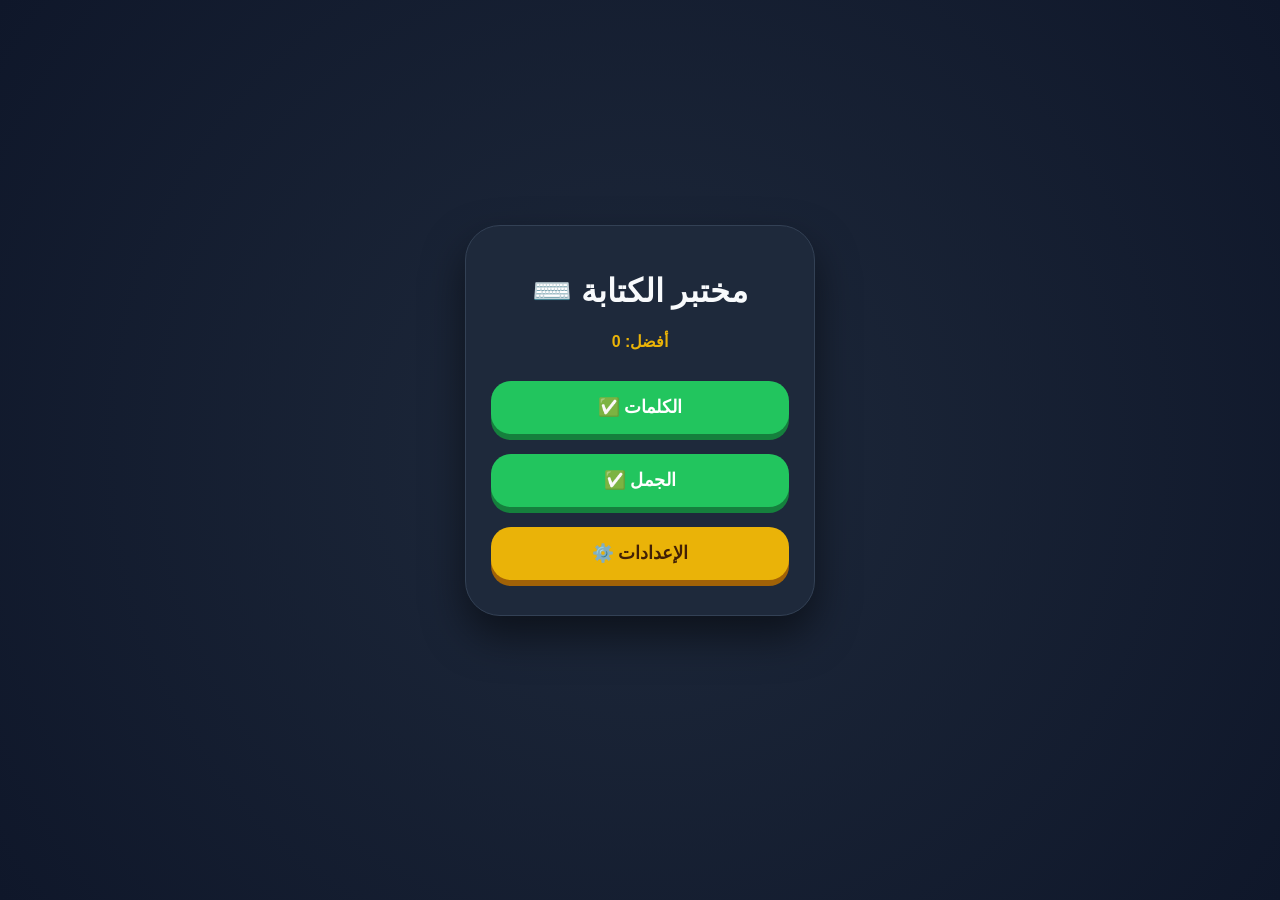
==== index.html @ 0901d01c "Add files via upload" ====
<!DOCTYPE html>
<html lang="ar" dir="rtl">
<head>
    <meta charset="UTF-8">
    <meta name="viewport" content="width=device-width, initial-scale=1.0">
    <title>Typing Master - Ibrahim</title>
    <link rel="stylesheet" href="style.css">
    <link rel="manifest" href="manifest.json">
    <meta name="theme-color" content="#1e293b">
</head>
<body>
    <div class="main-wrapper">
        <div id="home-screen" class="container active">
            <h1 id="ui-title">اختبار الكتابة ⌨️</h1>
            <p class="score-p"><span id="ui-best">أفضل:</span> <span id="high-score-val">0</span></p>
            <button id="ui-words-btn" onclick="startMode('words')" class="btn-3d green-3d">الكلمات ✅</button>
            <button id="ui-sentences-btn" onclick="startMode('sentences')" class="btn-3d green-3d">الجمل ✅</button>
            <button id="ui-settings-btn" onclick="showScreen('settings-screen')" class="btn-3d yellow-3d">الإعدادات ⚙️</button>
        </div>

        <div id="settings-screen" class="container hidden">
            <h2 id="ui-settings-title">الإعدادات</h2>
            <button id="lang-btn" onclick="cycleLang()" class="btn-3d yellow-3d">العربية 🌍</button>
            <div class="diff-grid">
                <button id="ui-easy" onclick="setDiff(1.8, this)" class="diff-btn active">سهل</button>
                <button id="ui-medium" onclick="setDiff(1, this)" class="diff-btn">متوسط</button>
                <button id="ui-hard" onclick="setDiff(0.5, this)" class="diff-btn">صعب</button>
            </div>
            <button id="mute-btn" onclick="toggleMute()" class="btn-3d green-3d">🔊 صوت: مفعّل</button>
            <button id="ui-back" onclick="showScreen('home-screen')" class="btn-3d red-3d">رجوع</button>
            <footer id="ui-dev" class="settings-footer">المطور: إبراهيم</footer>
        </div>

        <div id="game-screen" class="container hidden">
            <div class="game-stats">
                <span>⏱️ <span id="timer-display">0</span>s</span>
                <span>🏆 <span id="score-display">0</span></span>
            </div>
            
            <div id="play-area">
                <h2 id="target-text">...</h2>
                <input type="text" id="user-input" autocomplete="off" placeholder="...">
            </div>

            <div id="result-area" class="result-modal hidden">
                <h3 id="ui-good-job">أحسنت! 🌟</h3>
                <p><span id="time-taken" class="highlight">0</span> <span id="ui-sec">ثانية</span></p>
                <button id="ui-next" onclick="nextLevel()" class="btn-3d green-3d">التالي ➡️</button>
            </div>

            <button id="ui-quit" onclick="quitGame()" class="btn-3d red-3d">خروج</button>
        </div>
    </div>

    <script src="data.js"></script>
    <script src="script.js"></script>
</body>
</html>
---- style.css ----
:root {
    --bg: #0f172a;
    --card: #1e293b;
    --green: #22c55e;
    --green-sh: #15803d;
    --yellow: #eab308;
    --yellow-sh: #a16207;
    --red: #ef4444;
    --red-sh: #b91c1c;
    --text: #f8fafc;
}

body {
    background: radial-gradient(circle at center, #1e293b, #0f172a);
    color: var(--text);
    font-family: 'Segoe UI', sans-serif;
    display: flex;
    justify-content: center;
    align-items: center;
    height: 100vh;
    margin: 0;
    overflow: hidden;
}

/* الإخفاء الإجباري لضمان عدم تداخل الشاشات */
.hidden {
    display: none !important;
    opacity: 0 !important;
    visibility: hidden !important;
}

.main-wrapper { position: relative; width: 350px; height: auto; min-height: 450px; }

.container {
    background: var(--card);
    padding: 25px;
    border-radius: 35px;
    width: 100%;
    box-sizing: border-box;
    text-align: center;
    box-shadow: 0 20px 40px rgba(0,0,0,0.5);
    border: 1px solid #334155;
    opacity: 0;
    transform: scale(0.95);
    transition: all 0.2s ease-out; /* سرعة تنقل عالية */
    position: relative;
}

.container.active { opacity: 1; transform: scale(1); }

.btn-3d {
    width: 100%; padding: 16px; margin: 10px 0; border: none; border-radius: 20px;
    font-size: 1.1rem; font-weight: 800; cursor: pointer; transition: transform 0.1s;
}

.green-3d { background: var(--green); color: white; box-shadow: 0 6px 0 var(--green-sh); }
.yellow-3d { background: var(--yellow); color: #422006; box-shadow: 0 6px 0 var(--yellow-sh); }
.red-3d { background: var(--red); color: white; box-shadow: 0 6px 0 var(--red-sh); }

.btn-3d:active { transform: translateY(4px); box-shadow: 0 2px 0 #000; }

.score-p { color: var(--yellow); font-weight: bold; margin-bottom: 20px; }
.game-stats { display: flex; justify-content: space-between; margin-bottom: 15px; font-weight: bold; }

#target-text { font-size: 1.8rem; margin: 20px 0; color: white; min-height: 50px; }

#user-input {
    width: 90%; padding: 12px; border-radius: 12px; border: 2px solid #334155;
    background: #020617; color: var(--yellow); font-size: 1.2rem; text-align: center; outline: none;
}

.result-modal { 
    background: rgba(15, 23, 42, 0.95); border: 2px solid var(--green); 
    border-radius: 25px; padding: 15px; margin: 15px 0; 
}
.highlight { color: var(--green); font-weight: bold; font-size: 1.4rem; }

.diff-grid { display: grid; grid-template-columns: 1fr 1fr 1fr; gap: 8px; margin: 10px 0; }
.diff-btn { background: #334155; border: none; padding: 10px; border-radius: 10px; color: white; cursor: pointer; }
.diff-btn.active { background: var(--green); font-weight: bold; box-shadow: 0 3px 0 var(--green-sh); }
.settings-footer { margin-top: 20px; font-size: 0.8rem; color: var(--yellow); border-top: 1px solid #334155; padding-top: 10px; }
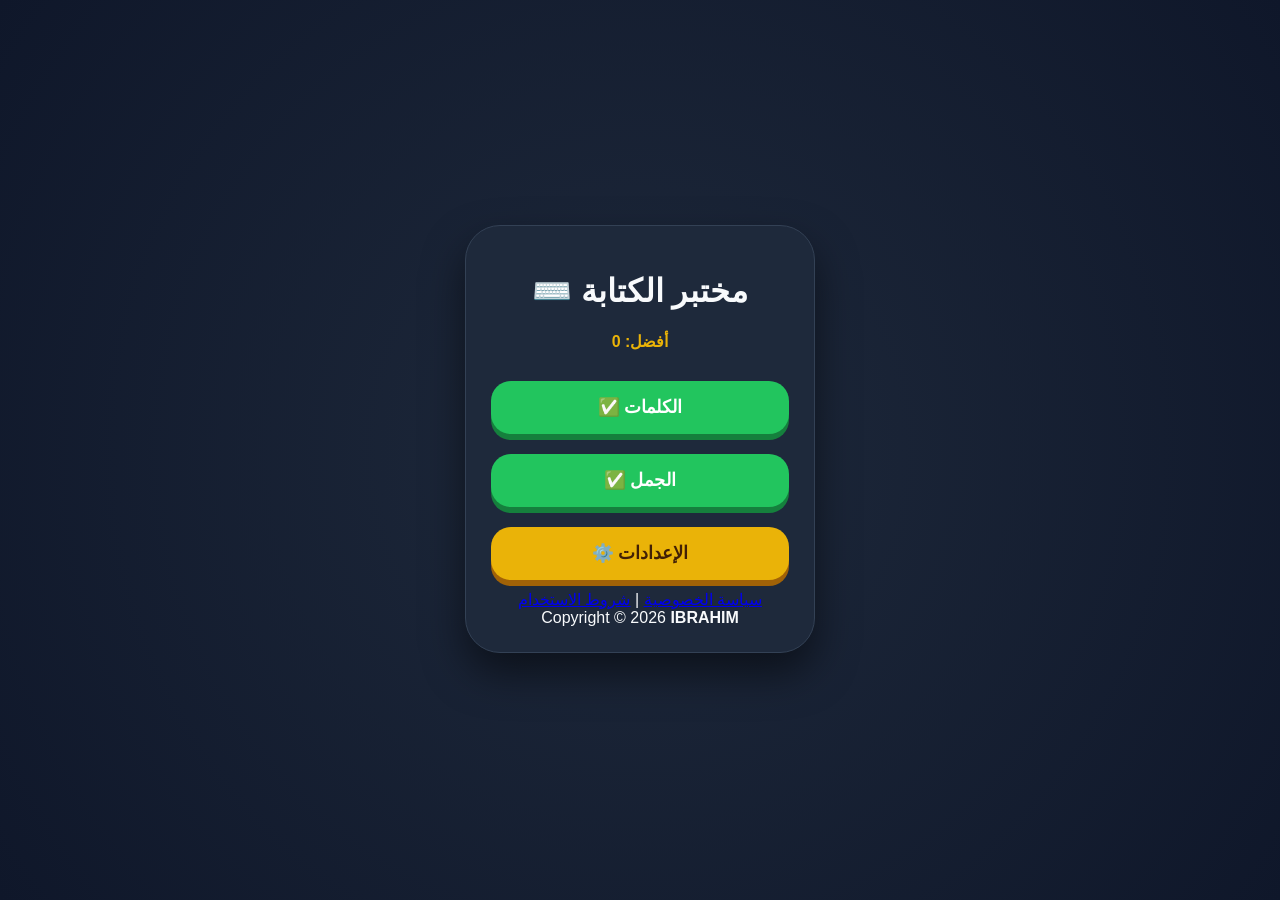
==== commit 910f96e3: "Update index.html" ====
--- a/index.html
+++ b/index.html
@@ -16,6 +16,13 @@
             <button id="ui-words-btn" onclick="startMode('words')" class="btn-3d green-3d">الكلمات ✅</button>
             <button id="ui-sentences-btn" onclick="startMode('sentences')" class="btn-3d green-3d">الجمل ✅</button>
             <button id="ui-settings-btn" onclick="showScreen('settings-screen')" class="btn-3d yellow-3d">الإعدادات ⚙️</button>
+                    <footer class="game-footer">
+            <a href="privacy-policy.html" target="_blank">سياسة الخصوصية</a>
+            <span class="separator">|</span>
+            <a href="terms.html" target="_blank">شروط الاستخدام</a>
+            <div class="copyright">Copyright © 2026 <strong>IBRAHIM</strong></div>
+                    </footer>
+            
         </div>
 
         <div id="settings-screen" class="container hidden">
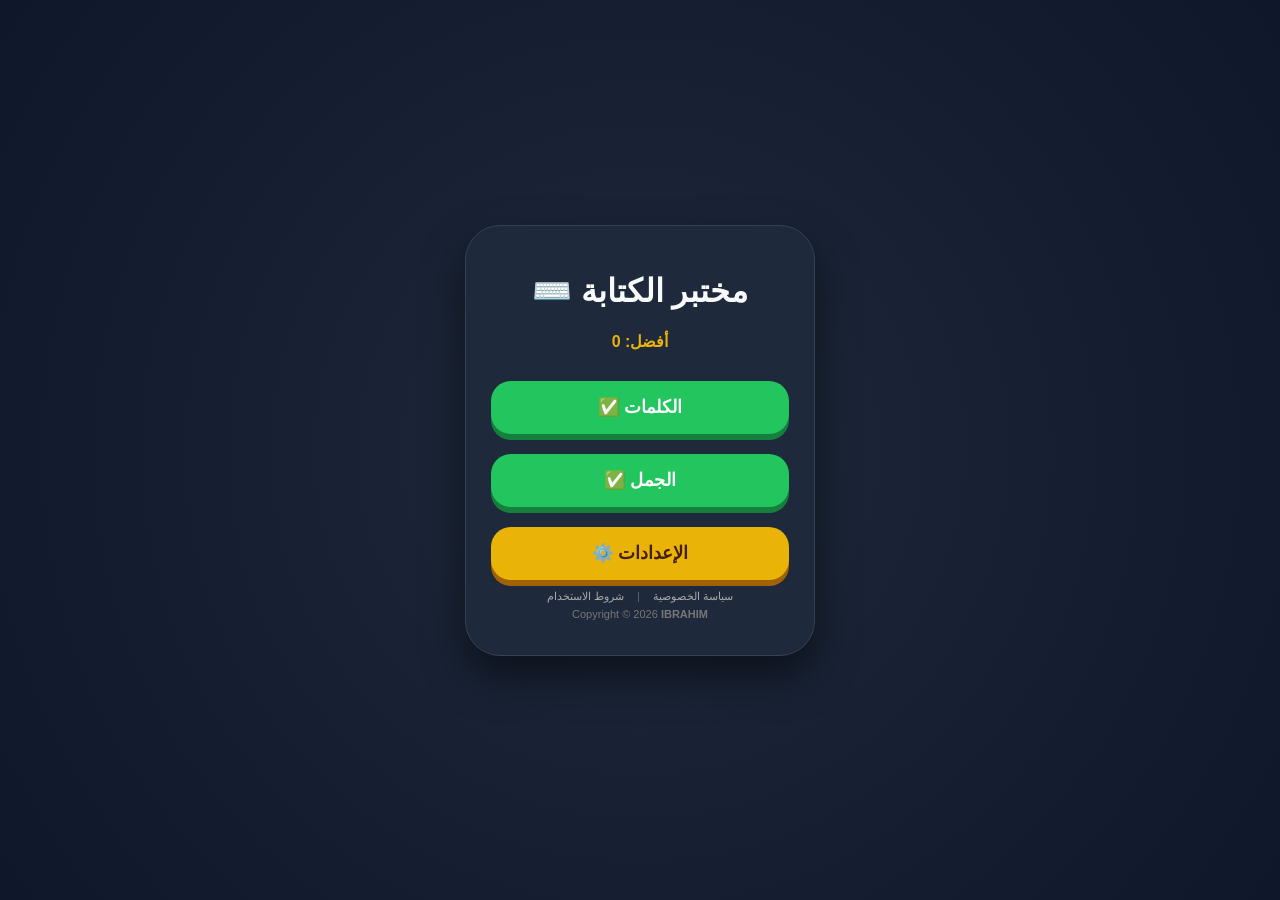
==== commit 7c5f2699: "Update index.html" ====
--- a/index.html
+++ b/index.html
@@ -16,12 +16,12 @@
             <button id="ui-words-btn" onclick="startMode('words')" class="btn-3d green-3d">الكلمات ✅</button>
             <button id="ui-sentences-btn" onclick="startMode('sentences')" class="btn-3d green-3d">الجمل ✅</button>
             <button id="ui-settings-btn" onclick="showScreen('settings-screen')" class="btn-3d yellow-3d">الإعدادات ⚙️</button>
-                    <footer class="game-footer">
-            <a href="privacy-policy.html" target="_blank">سياسة الخصوصية</a>
-            <span class="separator">|</span>
-            <a href="terms.html" target="_blank">شروط الاستخدام</a>
-            <div class="copyright">Copyright © 2026 <strong>IBRAHIM</strong></div>
-                    </footer>
+                    <div style="margin-top: auto; padding-bottom: 10px; font-size: 11px; text-align: center;">
+            <a href="privacy-policy.html" style="color: #aaa; text-decoration: none;">سياسة الخصوصية</a>
+            <span style="color: #666; margin: 0 10px;">|</span>
+            <a href="terms.html" style="color: #aaa; text-decoration: none;">شروط الاستخدام</a>
+            <div style="margin-top: 5px; color: #777;">Copyright © 2026 <strong>IBRAHIM</strong></div>
+                    </div>
             
         </div>
 
